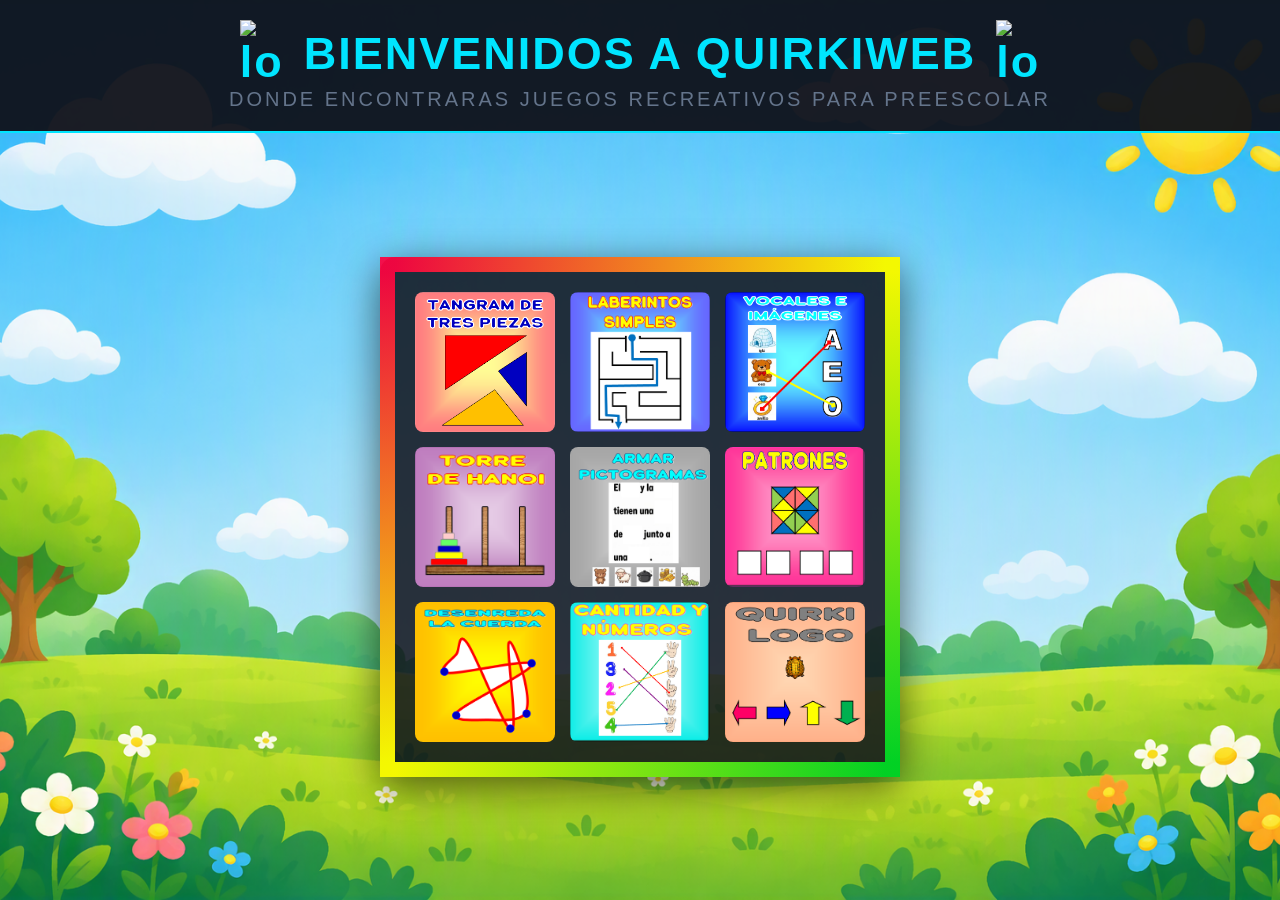
==== index.html @ 8ef83e52 "Add files via upload" ====
<!DOCTYPE html>
<html lang="es">
<head>
    <meta charset="UTF-8">
    <meta name="viewport" content="width=device-width, initial-scale=1.0">
    <title>QUIKIWEB</title>
    <link rel="stylesheet" href="./css/style.css">
    <link rel="stylesheet" href="./css/colores.css">
    <link rel="stylesheet" href="./css/video.css">
    <link rel="icon" href="./img/qlogo.ico" type="image/x-icon">
</head>
<body>

    <!-- TÍTULO PRINCIPAL -->
    <header class="main-header">
        <h1>
            <img class="logo-interactivo" src="./img/QLOGO.PNG" alt="logo" width="44" height="auto"> 
            BIENVENIDOS A QUIRKIWEB 
            <img class="logo-interactivo" src="./img/QLOGO.PNG" alt="logo" width="44" height="auto">
        </h1>
        <p class="subtitle">DONDE ENCONTRARAS JUEGOS RECREATIVOS PARA PREESCOLAR</p>
    </header>

    <!-- CONTENIDO PRINCIPAL -->
    <main>
        <div class="mosaico-wrapper">
            <div class="mosaico-grid">
                
                <!-- CASILLA 1 TANGRAM DE BRÜGNER-->
               <div class="flip-card">
                    <div class="flip-card-inner">
                        <div class="flip-card-front" style="background-image: url('./img/tan.png');"></div>
                        <div class="flip-card-back">
                            <h3>TANGRAM DE BRÜGNER</h3>
                            <p>Arma figuras geométricas usando solo tres piezas sin encimarlas.</p>
                            <button type="button" class="boton-info" data-abrir-modal="modal-tangram"> Más información </button>

                        </div>
                    </div>
                </div>

                <!-- CASILLA 2 LABERINTOS SIMPLES -->
                <div class="flip-card">
                    <div class="flip-card-inner">
                        <div class="flip-card-front" style="background-image: url('./img/lab.png');"></div>
                        <div class="flip-card-back info-aux">
                            <h3>LABERINTOS SIMPLES</h3>
                            <p>Encuentra el camino correcto para guiar al personaje hasta la salida.</p>
                            <button type="button" class="boton-info" data-abrir-modal="modal-laberinto"> Más información </button>
                        </div>
                    </div>
                </div>


                <!-- CASILLA 3 UNIR VOCALES E IMÁGENES -->
                <div class="flip-card">
                    <div class="flip-card-inner">
                        <div class="flip-card-front" style="background-image: url('./img/voc.png');"></div>
                        <div class="flip-card-back">
                            <h3>VOCALES E IMÁGENES</h3>
                            <p>Conecta cada vocal con la imagen cuya palabra comienza con esa letra.</p>
                            <button type="button" class="boton-info" data-abrir-modal="modal-vocales"> Más información </button>
                        </div>
                    </div>
                </div>


                <!-- CASILLA 4 LA TORRE DE HANOI-->
                <div class="flip-card">
                    <div class="flip-card-inner">
                        <div class="flip-card-front" style="background-image: url('./img/han.png');"></div>
                        <div class="flip-card-back info-aux">
                            <h3>LA TORRE DE HANOI</h3>
                            <p>Mueve todos los discos de una torre a otra en el menor tiempo posible.</p>
                            <button type="button" class="boton-info" data-abrir-modal="modal-hanoi"> Más información </button>
                        </div>
                    </div>
                </div>

                <!-- CASILLA 5 ARMADO DE PICTOGRAMAS -->
                <div class="flip-card centro-chakana">
                    <div class="flip-card-inner">
                        <div class="flip-card-front" style="background-image: url('./img/pic.png');"></div>
                        <div class="flip-card-back">
                            <h3>ARMADO DE PICTOGRAMAS</h3>
                            <p>Completa oraciones sencillas usando los pictogramas correctos.</p>
                            <button type="button" class="boton-info" data-abrir-modal="modal-pictograma"> Más información </button>
                        </div>
                    </div>
                </div>


                <!-- CASILLA 6 SECUENCIA DE PATRONES-->
                <div class="flip-card">
                    <div class="flip-card-inner">
                        <div class="flip-card-front" style="background-image: url('./img/pat.png');"></div>
                        <div class="flip-card-back info-aux">
                            <h3>PATRONES</h3>
                            <p>Descubre la secuencia y selecciona la figura que sigue.</p>
                            <button type="button" class="boton-info" data-abrir-modal="modal-patrones"> Más información </button>
                        </div>
                    </div>
                </div>

                <!-- CASILLA 7 DESENREDA LA CUERDA-->
                <div class="flip-card">
                    <div class="flip-card-inner">
                        <div class="flip-card-front" style="background-image: url('./img/cue.png');"></div>
                        <div class="flip-card-back">
                            <h3>DESENREDA LA CUERDA</h3>
                            <p>Mueve los puntos para que las cuerdas dejen de cruzarse.</p>
                            <button type="button" class="boton-info" data-abrir-modal="modal-cuerda"> Más información </button>
                        </div>
                    </div>
                </div>

                <!-- CASILLA 8 CANTIDAD Y NÚMEROS -->
                 <div class="flip-card">
                    <div class="flip-card-inner">
                        <div class="flip-card-front" style="background-image: url('./img/can.png');"></div>
                        <div class="flip-card-back info-aux">
                            <h3>CANTIDAD Y NÚMERO</h3>
                            <p>Cuenta los dedos de la mano y únelos con el número correcto.</p>
                            <button type="button" class="boton-info" data-abrir-modal="modal-cantidad"> Más información </button>
                        </div>
                    </div>
                </div>


                <!-- CASILLA 9 QUIKI-LOGO-->
                <div class="flip-card">
                    <div class="flip-card-inner">
                        <div class="flip-card-front" style="background-image: url('./img/tor.png');"></div>
                        <div class="flip-card-back">
                            <h3>QUIRKI LOGO</h3>
                            <p>Dale las instrucciones correctas al quirchincho para que llegue a su meta.</p>
                            <button type="button" class="boton-info" data-abrir-modal="modal-quirkilogo"> Más información </button>
                        </div>
                    </div>
                </div>

            </div>
        </div>
    </main>

    <!-- PASCUA MODAL -->
<div id="huevo-pascua-modal">
    <button id="cerrar-sorpresa">X</button>
    <h2 id="texto-sorpresa"></h2>
    
    <video id="video-personaje" playsinline loop controls></video>
    <audio id="musica-exclusiva-starwars" src="./vid/the_awakening.mp3"></audio>

    <!-- Créditos estilo Star Wars  -->
    <div id="contenedor-creditos" class="espacio-starwars">
        <div class="creditos-starwars" id="texto-animado-creditos">
            <p style="color: #00d2d3;">SECRETO LIBERADO</p>
            <p style="font-size: 48px; color: white;">LOS CREADORES MÁGICOS</p>
            <br>
            <p>En un jardín de niños muy, muy cercano...</p>
            <p>Este hermoso sitio web fue diseñado con mucho amor y polvo de estrellas para divertir a los más pequeños.</p>
            <br>
            <p>🚀 EL EQUIPO 🚀</p>
            <br>
            <p>Diseño Creativo:<br><span style="color: white;">JIMMYTRIX</span></p>
            <br>
            <p>Programación Espacial:<br><span style="color: white;">WILSON JIMMY FUERTES SILVA</span></p>
            <br>
            <p>Música y Sonrisas:<br><span style="color: white;">Los Profesores <br> Los Estudiantes <br> Y <span style="color: #00d2d3;"> TÚ </span> mi querida/o APRENDIZ</span></p>
            <br>
            <p>Banda Sonora:<br><span style="color: white;">Christian Baczyk - The Awakening (Star Wars Tribute)</span><br><small style="color: #777; font-size: 0.8em;">(Música libre de derechos)</small></p>
            <br>
            <p>¡Gracias por jugar, explorar y nunca dejar de aprender con nosotros! 🎉</p>
        </div>
    </div>
</div> <!-- CIERRE PASCUA MODAL -->

<!-- MODALES DE LAS TARJETAS -->
 
 <!-- MODAL 1 TANGRAM -->
<dialog id="modal-tangram" aria-labelledby="titulo-tangram" class="modal">
  <div class="modal-contenido">
    <button type="button" class="modal-cerrar" aria-label="Cerrar">×</button>

    <h2 id="titulo-tangram" class="tmodal">TANGRAM DE BRÜGNER</h2>

    <section>
      <h3>Tutorial</h3>
      <img src="./img/tan.png" alt="Tutorial del juego" class="modconte">
    </section>

    <section>
      <h3>Objetivos del juego</h3>
      <p class="modletra">El objetivo principal es encontrar y trazar la ruta continua correcta que conecta el punto de inicio (o entrada) con la meta (o salida), evitando quedar atrapado en los caminos sin salida o caer en las trampas/obstáculos del recorrido. </p>
    </section>

    <section>
      <h3>Reglas para los papás</h3>
      <p class="modletra">Obligatoriedad de uso: Se deben usar las 3 piezas sin excepción para construir cada figura deseada.<br>
Sin superposición: Las piezas deben apoyarse en una superficie plana tocándose únicamente por los bordes o vértices, sin encimarse unas sobre otras.<br>
Libertad de rotación: Se permite girar, rotar y voltear libremente cualquiera de los tres triángulos rectángulos para hacerlos encajar.<br>
Coincidencia de silueta: La figura resultante debe coincidir exactamente con la forma solicitada, garantizando que el contorno exterior sea limpio e impecable.</p>
    </section>
    <section>
        <div class="conten-btn">
     <a href="./html/const.html" class="btn-jugar"> IR A JUGAR</a>
        </div>
    </section>
  </div>
</dialog>

<!-- MODAL 2 LABERINTOS -->
<dialog id="modal-laberinto" aria-labelledby="titulo-laberinto" class="modal">
  <div class="modal-contenido">
    <button type="button" class="modal-cerrar" aria-label="Cerrar">×</button>
    <h2 id="titulo-laberinto" class="tmodal">LABERINTOS</h2>

    <section>
      <h3>Tutorial</h3>
      <img src="./img/lab1.png" alt="Tutorial del juego" class="modconte">
    </section>

    <section>
      <h3>Objetivos del juego</h3>
      <p class="modletra">El objetivo principal es encontrar y trazar la ruta continua correcta que conecta el punto de inicio (o entrada) con la meta (o salida), evitando quedar atrapado en los caminos sin salida o caer en las trampas/obstáculos del recorrido.</p>
    </section>

    <section>
      <h3>Reglas para los papás</h3>
      <p class="modletra">Continuidad del trazado: El recorrido debe ser una línea o trayectoria continua. No está permitido «saltar» o atravesar muros ni paredes del laberinto.<br>
Respetar entrada y salida: Se debe comenzar estrictamente en el punto designado como entrada/inicio y finalizar en la salida/meta.<br>
Regreso en callejones sin salida: Si un camino termina en un muro o bloqueo, se debe retroceder sobre el propio camino hasta el último cruce o intersección para intentar con una ruta alternativa.
</p>
    </section>
        <section>
        <div class="conten-btn">
     <a href="./html/const.html" class="btn-jugar"> IR A JUGAR</a>
        </div>
    </section>
  </div>
</dialog>

<!-- MODAL 3 VOCALES -->
<dialog id="modal-vocales" aria-labelledby="titulo-vocales" class="modal">
  <div class="modal-contenido">
    <button type="button" class="modal-cerrar" aria-label="Cerrar">×</button>
    <h2 id="titulo-vocales" class="tmodal">UNIR VOCALES</h2>

    <section>
      <h3>Tutorial</h3>
      <img src="./img/voc.png" alt="Tutorial del juego" class="modconte">
    </section>

    <section>
      <h3>Objetivos del juego</h3>
      <p class="modletra">El objetivo principal es identificar el sonido inicial de cada imagen y trazar o colocar una línea/conector hacia la vocal correspondiente.</p>
    </section>

    <section>
      <h3>Reglas para los papás</h3>
      <p class="modletra">Correspondencia biunívoca: Cada imagen se debe unir únicamente con la vocal con la que inicia su nombre (ejemplo: la imagen de un Anillo solo se une con la vocal A).<br>
Sin repetir trazo libremente: No se deben trazar líneas al azar; cada línea debe partir del punto/ficha de la imagen e ir directamente al punto/ficha de la vocal correcta.<br>
Completar la ficha: El juego o reto se da por finalizado con éxito cuando todas las imágenes de la actividad están correctamente asociadas a sus vocales correspondientes.
</p>
    </section>
        <section>
        <div class="conten-btn">
     <a href="./html/const.html" class="btn-jugar"> IR A JUGAR</a>
        </div>
    </section>
  </div>
</dialog>

<!-- MODAL 4 TORRE DE HANOI -->
<dialog id="modal-hanoi" aria-labelledby="titulo-hanoi" class="modal">
  <div class="modal-contenido">
    <button type="button" class="modal-cerrar" aria-label="Cerrar">×</button>
    <h2 id="titulo-hanoi" class="tmodal">TORRE DE HANOI</h2>

    <section>
      <h3>Tutorial</h3>
      <img src="./img/han.png" alt="Tutorial del juego" class="modconte"
    </section>

    <section>
      <h3>Objetivos del juego</h3>
      <p class="modletra">El objetivo es trasladar toda la pila de discos desde el poste de inicio hasta uno de los otros postes (poste destino), reconstruyendo exactamente la torre en el mismo orden de menor a mayor de arriba abajo, utilizando el menor número de movimientos posible.</p>
    </section>

    <section>
      <h3>Reglas para los papás</h3>
      <p class="modletra">Un solo disco a la vez: En cada movimiento solo se puede desplazar un único disco de un poste a otro.<br>
Solo el disco superior: Únicamente se puede tomar el disco que esté posicionado en la cima o parte superior de cualquier pila.<br> 
No se pueden extraer discos "atrapados" debajo de otros.   Respetar el tamaño: Ningún disco puede colocarse sobre otro disco de menor tamaño que él. Un disco más grande nunca puede quedar apoyado encima de uno más pequeño.</p>
    </section>
        <section>
        <div class="conten-btn">
     <a href="./html/const.html" class="btn-jugar"> IR A JUGAR</a>
        </div>
    </section>
  </div>
</dialog>

<!-- MODAL 5 PICTOGRAMAS -->
<dialog id="modal-pictograma" aria-labelledby="titulo-pictograma" class="modal">
  <div class="modal-contenido">
    <button type="button" class="modal-cerrar" aria-label="Cerrar">×</button>
    <h2 id="titulo-pictograma" class="tmodal">ARMADO DE PICTOGRAMAS</h2>

    <section>
      <h3>Tutorial</h3>
      <img src="./img/pic.png" alt="Tutorial del juego" class="modconte">
    </section>

    <section>
      <h3>Objetivos del juego</h3>
      <p class="modletra">El objetivo principal es completar el párrafo seleccionando la imagen adecuada para cada espacio en blanco, de modo que la oración resultante tenga sentido gramatical, sintáctico y semántico.</p>
    </section>

    <section>
      <h3>Reglas para los papás</h3>
      <p class="modletra">Concordancia gramatical obligatoria: Las imágenes elegidas deben coincidir con las palabras precedentes:   Tras la palabra «El», debe ir un sustantivo masculino (ej. El oso o El gusano).<br>   Tras «la» o «una», debe ir un sustantivo femenino (ej. la oveja, una olla).   Uso único de cada imagen: Cada tarjeta con dibujo se debe utilizar una sola vez para rellenar los espacios en blanco del texto.   
Lectura completa de verificación: Al finalizar la colocación de todos los pictogramas, el estudiante debe leer en voz alta la historia completa para verificar que tenga sentido de principio a fin.</p>
    </section>
        <section>
        <div class="conten-btn">
     <a href="./html/const.html" class="btn-jugar"> IR A JUGAR</a>
        </div>
    </section>
  </div>
</dialog>

<!-- MODAL 6 PATRONES -->
<dialog id="modal-patrones" aria-labelledby="titulo-patrones" class="modal">
  <div class="modal-contenido">
    <button type="button" class="modal-cerrar" aria-label="Cerrar">×</button>
    <h2 id="titulo-patrones" class="tmodal">PATRONES</h2>

    <section>
      <h3>Tutorial</h3>
      <img src="./img/pat.png" alt="Tutorial del juego" class="modconte">
    </section>

    <section>
      <h3>Objetivos del juego</h3>
      <p class="modletra">El objetivo principal es analizar, descomponer y reconstruir la secuencia geométrica del patrón central completando los cuatro recuadros inferiores en el orden correspondiente.</p>
    </section>

    <section>
      <h3>Reglas para los papás</h3>
      <p class="modletra">Análisis de la figura central: Observar detenidamente el mosaico grande superior e identificar la composición de sus 4 cuadrantes (superior izquierdo, superior derecho, inferior izquierdo e inferior derecho).<br> 
Correspondencia de posición: Colocar o dibujar en los cuatro recuadros inferiores el patrón de cada cuadrante respetando estrictamente su posición y la orientación de los triángulos:   Primer cuadro: Corresponde al cuadrante superior izquierdo.   Segundo cuadro: Corresponde al cuadrante superior derecho.   Tercer cuadro: Corresponde al cuadrante inferior izquierdo.<br> 
Cuarto cuadro: Corresponde al cuadrante inferior derecho.<br>    
Respeto a la paleta de colores y orientación: Los triángulos de cada recuadro deben pintarse o colocarse con los mismos colores (azul, verde, amarillo, rojo) y en la misma posición angular que la figura de referencia.<br> 
Verificación por simetría: Al finalizar los 4 cuadros, el estudiante debe comprobar que al unirlos visualmente se reconstruye exactamente la figura patrón original.</p>
    </section>
        <section>
        <div class="conten-btn">
     <a href="./html/const.html" class="btn-jugar"> IR A JUGAR</a>
        </div>
    </section>
  </div>
</dialog>

<!-- MODAL 7 CUERDA -->
<dialog id="modal-cuerda" aria-labelledby="titulo-cuerda" class="modal">
  <div class="modal-contenido">
    <button type="button" class="modal-cerrar" aria-label="Cerrar">×</button>
    <h2 id="titulo-cuerda" class="tmodal">DESENREDA LA CUERDA</h2>

    <section>
      <h3>Tutorial</h3>
      <img src="./img/cue.png" alt="Tutorial del juego" class="modconte">
    </section>

    <section>
      <h3>Objetivos del juego</h3>
      <p class="modletra">El objetivo principal es mover y posicionar los puntos azules hasta lograr que la cuerda o liga quede totalmente desenredada, formando una figura poligonal simple u ovalada/circular abierta sin ningún cruce de líneas.</p>
    </section>

    <section>
      <h3>Reglas para los papás</h3>
      <p class="modletra">Intersecciones prohibidas: El reto se da por superado únicamente cuando ninguna línea o tramo de cuerda se cruce por encima de otro.<br>
Arrastre de nodos: Solo se pueden mover y reorganizar los puntos azules; las cuerdas o líneas rojas se adaptan estirándose o encogiéndose según la posición de sus extremos.<br>
Mantenimiento del lazo: No está permitido romper o desconectar la cuerda; la secuencia de conexión entre los puntos azules se mantiene fija en todo momento.<br>
Resultado final: La cuerda debe quedar distribuida periféricamente abriendo un espacio central limpio (similar a un círculo, estrella sin cruces o polígono convexo).  </p>
    </section>
        <section>
        <div class="conten-btn">
     <a href="./html/const.html" class="btn-jugar"> IR A JUGAR</a>
        </div>
    </section>
  </div>
</dialog>

<!-- MODAL 8 CANTIDAD -->
<dialog id="modal-cantidad" aria-labelledby="titulo-cantidad" class="modal">
  <div class="modal-contenido">
    <button type="button" class="modal-cerrar" aria-label="Cerrar">×</button>
    <h2 id="titulo-cantidad" class="tmodal">UNIR CANTIDAD Y NÚMEROS</h2>

    <section>
      <h3>Tutorial</h3>
      <img src="./img/can.png" alt="Tutorial del juego" class="modconte">
    </section>

    <section>
      <h3>Objetivos del juego</h3>
      <p class="modletra">El objetivo principal es vincular la representación abstracta de un número con su valor real de cantidad (cardinalidad).</p>
    </section>

    <section>
      <h3>Reglas para los papás</h3>
      <p class="modletra">Conteo previo obligatorio: Antes de trazar cualquier línea, el jugador debe contar en voz alta los elementos del grupo para saber de qué cantidad se trata.<br>
Correspondencia exacta (Uno a uno): Cada grupo de objetos debe unirse únicamente con el número que refleje su cantidad exacta (por ejemplo, un grupo de 4 manzanas solo puede unirse con el número $4$).Claridad en los trazos: Las líneas que conectan la cantidad con el número deben ser limpias y ordenadas, procurando que no se crucen de forma confusa con otras uniones.<br>
Comprobación final: El ejercicio se considera completado de manera exitosa cuando todos los números tienen su respectiva cantidad enlazada y verificada.</p>
    </section>
        <section>
        <div class="conten-btn">
     <a href="./html/const.html" class="btn-jugar"> IR A JUGAR</a>
        </div>
    </section>
  </div>
</dialog>

<!-- MODAL 9 QUIRKILOGO -->
<dialog id="modal-quirkilogo" aria-labelledby="titulo-quirkilogo" class="modal">
  <div class="modal-contenido">
    <button type="button" class="modal-cerrar" aria-label="Cerrar">×</button>
    <h2 id="titulo-quirkilogo" class="tmodal">QUIRKILOGO</h2>

    <section>
      <h3>Tutorial</h3>
      <img src="./img/tor.png" alt="Tutorial del juego" class="modconte">

    </section>

    <section>
      <h3>Objetivos del juego</h3>
      <p class="modletra">El objetivo principal es guiar a la tortuga mediante secuencias de comandos para dibujar figuras geométricas, patrones o solucionar retos espaciales.</p>
    </section>

    <section>
      <h3>Reglas para los papás</h3>
      <p class="modletra">Secuencia lógica e individual: La tortuga ejecuta una orden a la vez, estrictamente en el orden en que se le escriben. <br>
        Comandos de movimiento y dirección: AVANCE / AV ($n$): La tortuga avanza $n$ pasos dibujando una línea (ej. AV 100).<br>
        RETROCEDE / RE ($n$): La tortuga retrocede $n$ pasos (ej. RE 50).<br>
        GIRADERECHA / GD ($grados$): La tortuga gira hacia su derecha el ángulo indicado (ej. GD 90).<br>
        GIRAIZQUIERDA / GI ($grados$): La tortuga gira hacia su izquierda el ángulo indicado (ej. GI 90).Control del trazo:.</p>
    </section>
        <section>
        <div class="conten-btn">
     <a href="./html/const.html" class="btn-jugar"> IR A JUGAR</a>
        </div>
    </section>
  </div>
</dialog>





    <script src="./js/script.js"></script>
    <script src="./js/modaltar.js"></script>
</body>
</html>
---- css/style.css ----
* {
    margin: 0;
    padding: 0;
    box-sizing: border-box;
}

html {
    font-size: 62.5%; /* 1rem = 10px */
}

body {
    font-family: 'Segoe UI', Tahoma, Geneva, Verdana, sans-serif;
    background-image: url('../img/fon.png');
    background-size: cover;
    background-position: center;
    background-repeat: no-repeat;
    background-attachment: fixed;
    color: #ffffff;
    min-height: 100vh;
    display: flex;
    flex-direction: column;
    overflow-x: hidden;
}

/* TÍTULO GRANDE */
.main-header {
    background: rgba(15, 17, 26, 0.95);
    padding: 2rem 2rem;
    text-align: center;
    border-bottom: 0.2rem solid #00e5ff;
}

.main-header h1 {
    font-family: 'Qilka', sans-serif;
    font-size: 4.5rem;
    font-weight: 900;
    letter-spacing: 0.2rem;
    color: #00e5ff;
    display: flex;
    align-items: center;
    justify-content: center;
    gap: 2rem;
}

.main-header .subtitle {
    font-size: 2rem;
    color: #64748b;
    text-transform: uppercase;
    letter-spacing: 0.3rem;
}

/* CONTENEDOR PRINCIPAL */
main {
    flex: 1;
    display: flex;
    justify-content: center;
    align-items: center;
    padding: 2rem 1.5rem;
}

.mosaico-wrapper {
    padding: 2rem;
    background: rgba(15, 17, 26, 0.85);
    border-radius: 1.5rem;
    border: 1.5rem solid;
    border-image: linear-gradient(135deg, #fc0341ee, #f4f801, #01d124) 1;
    box-shadow: 0 1rem 4rem rgba(0, 0, 0, 0.6);
    max-width: 100%;
}

/* TABLERO */
.mosaico-grid {
    display: grid;
    grid-template-columns: repeat(3, minmax(10rem, 14rem));
    grid-template-rows: repeat(3, minmax(10rem, 14rem));
    gap: 1.5rem;
}

/* TARJETAS 3D */
.flip-card {
    position: relative;
    perspective: 100rem;
    cursor: pointer;
    width: 100%;
    height: 100%;
}

.flip-card-inner {
    position: relative;
    width: 100%;
    height: 100%;
    text-align: center;
    transition: transform 0.6s cubic-bezier(0.4, 0, 0.2, 1);
    transform-style: preserve-3d;
}

.flip-card:hover .flip-card-inner {
    transform: rotateY(180deg);
}

.flip-card-front, .flip-card-back {
    position: absolute;
    top: 0;
    left: 0;
    width: 100%;
    height: 100%;
    -webkit-backface-visibility: hidden;
    backface-visibility: hidden;
    border-radius: 0.8rem;
    display: flex;
    flex-direction: column;
    justify-content: center;
    align-items: center;
    padding: 1.5rem;
}

.flip-card-front {
    background-size: cover;
    background-position: center;
    border-radius: 8px;
}

.flip-card-back {
    background: #6f00ff;
    color: #ffffff;
    transform: rotateY(180deg);
}

.flip-card-back.info-aux {
    background: #90ee90;
    color: #06070a;
}

.flip-card-back h3 {
    font-size: 1.6rem;
    margin-bottom: 1rem;
    font-weight: bold;
    text-transform: uppercase;
}

.flip-card-back p {
    font-size: 1.1rem;
    line-height: 1.5;
}

.flip-card-back .btn {
    position: relative;
    z-index: 10;
    margin-top: 10px;
    font-size: 0.85rem;
    padding: 6px 16px;
    border-radius: 20px;
    transition: transform 0.2s;
}
.flip-card-back .btn:hover {
    transform: scale(1.05);
}




/* RESPONSIVIDAD */
@media (max-width: 768px) {
    .mosaico-grid {
        grid-template-columns: repeat(2, 16rem);
        grid-template-rows: auto;
    }
    .centro-chakana { display: none; }
}

/*   PASCUA  */
.logo-interactivo {
    cursor: pointer;
}
#huevo-pascua-modal {
    display: none;
    position: fixed;
    top: 0;
    left: 0;
    width: 100%;
    height: 100%;
    background: black;
    z-index: 9999;
    justify-content: center;
    align-items: center;
    flex-direction: column;
    box-sizing: border-box;
    padding: 20px;
}
#cerrar-sorpresa {
    position: absolute;
    top: 20px;
    right: 20px;
    font-size: 30px;
    background: #ff4757;
    color: white;
    border: none;
    border-radius: 50%;
    width: 60px;
    height: 60px;
    cursor: pointer;
    font-weight: bold;
    z-index: 10000;
    box-shadow: 0px 4px 10px rgba(0, 0, 0, 0.5);
}
#texto-sorpresa {
    color: white;
    font-family: sans-serif;
    font-size: 24px;
    text-align: center;
    position: absolute;
    top: 40px; /* Ajustado un poco más arriba para dar espacio al texto galáctico */
    left: 50%;
    transform: translateX(-50%);
    width: 90%;
    margin: 0;
    z-index: 10000;
    background: rgba(0, 0, 0, 0.6);
    padding: 8px 16px;
    border-radius: 8px;
    box-sizing: border-box;
}
#video-personaje {
    display: none;
    width: 100%;
    max-width: 750px;
    border-radius: 10px;
    box-shadow: 0px 0px 20px rgba(255, 255, 255, 0.2);
}
.espacio-starwars {
    display: none;
    position: absolute;
    top: 0;
    left: 0;
    width: 100%;
    height: 100%;
    overflow: hidden;
    perspective: 500px;
    perspective-origin: 50% 20%;
    z-index: 999;
}
.creditos-starwars {
    position: absolute;
    left: 50%;
    top: 100%;
    width: 80%;
    max-width: 600px;
    text-align: center;
    color: #f5c518;
    font-family: 'Arial Black', sans-serif;
    font-size: 28px; 
    line-height: 1.8;
    transform: translateX(-50%) rotateX(20deg);
    transform-origin: 50% 100%;
}

/* Animación fluida de 40 segundos */
@keyframes avanceCreditos {
    0%   { top: 100%;  opacity: 1; }
    90%  { opacity: 1; }
    100% { top: -180%; opacity: 0; }
}

.flip-card-back .btn {
    display: inline-block;
    margin-top: 10px;
    font-size: 1.1rem;
    padding: 8px 14px;
    border-radius: 20px;
    background-color: #FFEE00;
    color: #000000;            
    text-decoration: none;
    font-weight: bold;
    box-shadow: 0 4px 6px rgba(0,0,0,0.3);
    transition: transform 0.2s, background-color 0.2s;
    z-index: 10;
    position: relative;
}

.flip-card-back .btn:hover {
    background-color: #FFFFFF;
    transform: scale(1.08);
}

.emoji-quirquincho {
  height: 1.4em;          
  width: auto;
  vertical-align: middle;   
  display: inline-block;
  margin: 0 4px;            
}

.modconte{
max-width: 100%;
width: 250px;
height: auto;
display: block;
margin: 0 auto;
}
---- css/colores.css ----
/* Fondo detrás del diálogo */
.modal::backdrop {
    background: rgba(5, 8, 20, 0.78);
    backdrop-filter: blur(4px);
}

/* Base común: conserva la geometría definida en modal16.css */
.modal .modal-contenido {
    color: #ffffff;
    border: 2px solid var(--borde-modal, rgba(255,255,255,.55));
    border-radius: 18px;
    box-shadow: 0 0 22px var(--brillo-modal, rgba(0,229,255,.28));
    background: var(--fondo-modal, linear-gradient(135deg, #182848, #4b6cb7));
}

/* Títulos y secciones */
.modal .tmodal {
    color: var(--color-titulo, #ffffff);
    text-shadow: 0 0 12px var(--brillo-modal, rgba(0,229,255,.45));
}
.modal .modal-contenido section {
    background: var(--fondo-seccion, rgba(0,0,0,.18));
    border: 1px solid var(--borde-modal, rgba(255,255,255,.25));
    border-radius: 12px;
    padding: 14px;
    margin-block: 14px;
}
.modal .modal-contenido section h3 {
    font-size: 2.4rem;
    color: var(--color-acento, #00e5ff);
}
.modal .modal-cerrar {
    color: var(--color-cerrar, #ffffff);
    background: var(--fondo-cerrar, rgba(0,0,0,.25));
    border: 1px solid var(--borde-modal, rgba(255,255,255,.55));
    border-radius: 50%;
    cursor: pointer;
}
.modal .modal-cerrar:hover,
.modal .modal-cerrar:focus-visible {
    filter: brightness(1.25);
    box-shadow: 0 0 12px var(--brillo-modal, rgba(0,229,255,.45));
}

/* 1. Tangram: morado / magenta */
#modal-tangram {
    --fondo-modal: linear-gradient(135deg, #61045f, #200112);
    --fondo-seccion: rgba(74, 0, 224, .20);
    --borde-modal: #b66cff;
    --brillo-modal: rgba(142, 45, 226, .55);
    --color-titulo: #f1c8ff;
    --color-acento: #00e5ff;
    --fondo-cerrar: #4a00e0;
}

/* 2. Laberintos: cian / turquesa */
#modal-laberinto {
    --fondo-modal: linear-gradient(135deg, #0f2027, #203a43, #2c5364);
    --fondo-seccion: rgba(0, 180, 219, .16);
    --borde-modal: #00cfe8;
    --brillo-modal: rgba(0, 180, 219, .5);
    --color-titulo: #b9f7ff;
    --color-acento: #39e7ff;
    --fondo-cerrar: #0083b0;
}

/* 3. Vocales: rojo / naranja */
#modal-vocales {
    --fondo-modal: linear-gradient(135deg, #4a0000, #2c0000);
    --fondo-seccion: rgba(255, 65, 108, .15);
    --borde-modal: #ff765f;
    --brillo-modal: rgba(255, 75, 43, .48);
    --color-titulo: #ffd0c4;
    --color-acento: #ffad66;
    --fondo-cerrar: #ff416c;
}

/* 4. Torre de Hanoi: azul / violeta */
#modal-hanoi {
    --fondo-modal: linear-gradient(135deg, #03001e, #3b0878, #7303c0);
    --fondo-seccion: rgba(0, 114, 255, .16);
    --borde-modal: #7bbdff;
    --brillo-modal: rgba(0, 198, 255, .5);
    --color-titulo: #cce8ff;
    --color-acento: #00e5ff;
    --fondo-cerrar: #0072ff;
}

/* 5. Pictogramas: tricolor / verde */
#modal-pictograma {
    --fondo-modal: linear-gradient(135deg, #075e54, #11998e, #176b3a);
    --fondo-seccion: rgba(56, 239, 125, .14);
    --borde-modal: #72ff9b;
    --brillo-modal: rgba(56, 239, 125, .42);
    --color-titulo: #e0ffe8;
    --color-acento: #9dffbc;
    --fondo-cerrar: #11998e;
}

/* 6. Patrones: violeta / rosa */
#modal-patrones {
    --fondo-modal: linear-gradient(135deg, #240b36, #6a1b70, #c31432);
    --fondo-seccion: rgba(218, 34, 255, .14);
    --borde-modal: #f39cff;
    --brillo-modal: rgba(218, 34, 255, .48);
    --color-titulo: #ffd5ff;
    --color-acento: #ff9acb;
    --fondo-cerrar: #9733ee;
}

/* 7. Cuerda: rojo / azul oscuro */
#modal-cuerda {
    --fondo-modal: linear-gradient(135deg, #141e30, #243b55);
    --fondo-seccion: rgba(235, 51, 73, .14);
    --borde-modal: #ff7b83;
    --brillo-modal: rgba(244, 92, 67, .45);
    --color-titulo: #ffd4d7;
    --color-acento: #ff7777;
    --fondo-cerrar: #eb3349;
}

/* 8. Cantidad y números: verde neón / menta */
#modal-cantidad {
    --fondo-modal: linear-gradient(135deg, #052329, #005f73);
    --fondo-seccion: rgba(17, 153, 142, .18);
    --borde-modal: #52ffb8;
    --brillo-modal: rgba(56, 239, 125, .42);
    --color-titulo: #d2fff0;
    --color-acento: #52ffb8;
    --fondo-cerrar: #11998e;
}

/* 9. Quirkilogo: cósmico / naranja */
#modal-quirkilogo {
    --fondo-modal: linear-gradient(135deg, #0f2027, #203a43, #38204f);
    --fondo-seccion: rgba(131, 58, 180, .17);
    --borde-modal: #ffb045;
    --brillo-modal: rgba(252, 176, 69, .42);
    --color-titulo: #ffe2b5;
    --color-acento: #ffb045;
    --fondo-cerrar: #833ab4;
}

/* Mejor lectura de enlaces y controles dentro de los modales */
.modal .modal-contenido p,
.modal .modal-contenido li {
    color: inherit;
}
.modal .modal-contenido img {
    max-width: 100%;
    height: auto;
}
.modletra{
    font-size: 1.8rem;
    line-height: 1.5;
}

.btn-jugar{
    background: yellow;
    color: blue;
    padding: 10px 24px;
    border: none;
    border-radius: 8px;
    font-size: 1.8rem;
    font-weight: bold;
    columns: pointer;
    transition: all 0.25s ease;
 }
 .btn-jugar:hover{
    background: red;
    color: white;
    transform: scale(1.1); 
 }
 .btn.jugar:active{
    transform:scale(.97);
 }
 .conten-btn{
    text-align: center;
 }
---- css/video.css ----
.boton-info {
  background: yellow;
  color: blue;
  font-weight: bold;
  border: .8px solid #333;
  border-radius: 10px;
  cursor: pointer;
  padding: 2px 14px;
  white-space: nowrap;
  display: inline-block;
  
}
.tmodal{
  color: #00ff00;
  background: ;
  font-size: 2.2rem;
  padding:.8rem 1rem;
  text-align: center;
}


dialog.modal {
  border: solid 4px black;
  border-radius: 10px;
  padding: 0;
  background: transparent;
  max-width: none;
  max-height: none;
  width: auto;
  height: auto;
}

dialog.modal::backdrop {
  background: rgba(58, 184, 118, 0.75);
}

.modal-contenido {
  background: rgba(0, 0, 0, 0.75);
  color: #222;
  padding: 20px;
  border-radius: 10px;
  position: relative;
  width: min(96%, 1100px);
  min-height: 70vh;
  max-height: 100vh;
  overflow-y: auto;
  margin: auto;
}

.modal-cerrar {
  position: absolute;
  top: 10px;
  right: 10px;
  font-size: 5rem;
  cursor: pointer;
  color: yellow;
  background: red;
  border: solid white;
  border-radius: 50px;
  width: 50px;
  height: 50px;
  line-height: 1;
  display: flex;
  align-items: center;
  justify-content: center;
  z-index: 999;
}

.modal-contenido section {
  margin-top: 1.5rem;
  border: 1px solid #00ff00;
  border-radius: 0.75rem;
  color: #eaffea;
  background: #101510;
  padding: 1rem;
}

dialog img,
dialog video {
  display: block;
  width: 100%;
  height: auto;
  margin-top: 0.75rem;
}


@media (max-width: 600px) {
  .modal-contenido {
    width: 96%;
    max-height: 94vh;
    padding: 15px;
  }
}


/* =========================================================
   VIDEO DEL MODAL PASCUA
   Ajusta el tamaño sin modificar los videos de los otros modales
   ========================================================= */
#huevo-pascua-modal #video-personaje {
  display: block;
  width: min(70vw, 850px);
  max-width: 90%;
  height: auto;
  max-height: 68vh;
  object-fit: contain;
  margin: 1rem auto;
}

/* En celulares: video más estrecho y con menor altura */
@media (max-width: 600px) {
  #huevo-pascua-modal #video-personaje {
    width: 90%;
    max-width: 90vw;
    max-height: 55vh;
  }
}
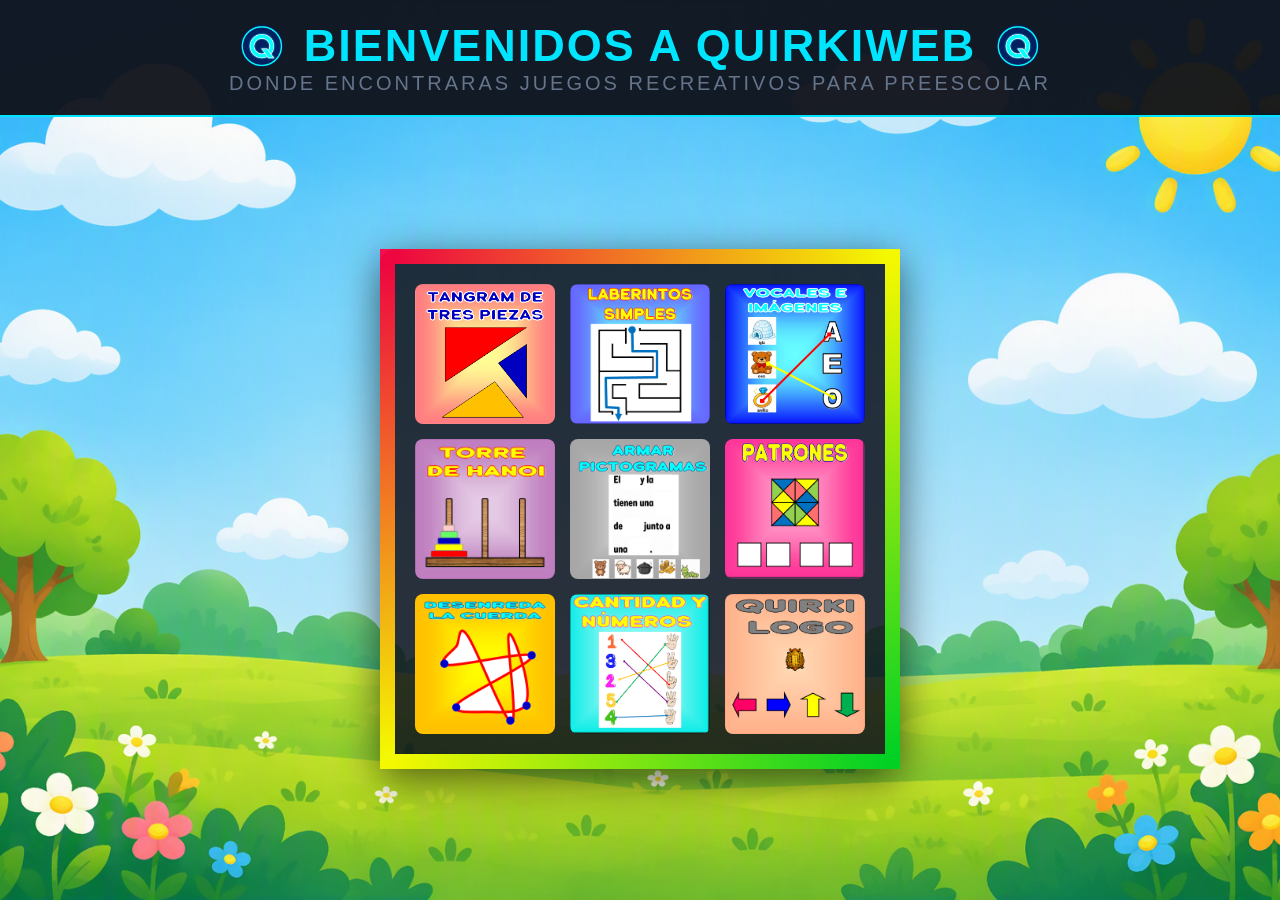
==== commit 636180dc: "Update print statement from 'Hello' to 'Goodbye'" ====
--- a/index.html
+++ b/index.html
@@ -14,9 +14,9 @@
     <!-- TÍTULO PRINCIPAL -->
     <header class="main-header">
         <h1>
-            <img class="logo-interactivo" src="./img/QLOGO.PNG" alt="logo" width="44" height="auto"> 
+            <img class="logo-interactivo" src="./img/qlogo.png" alt="logo" width="44" height="auto"> 
             BIENVENIDOS A QUIRKIWEB 
-            <img class="logo-interactivo" src="./img/QLOGO.PNG" alt="logo" width="44" height="auto">
+            <img class="logo-interactivo" src="./img/qlogo.png" alt="logo" width="44" height="auto">
         </h1>
         <p class="subtitle">DONDE ENCONTRARAS JUEGOS RECREATIVOS PARA PREESCOLAR</p>
     </header>
@@ -463,4 +463,4 @@
     <script src="./js/script.js"></script>
     <script src="./js/modaltar.js"></script>
 </body>
-</html>+</html>
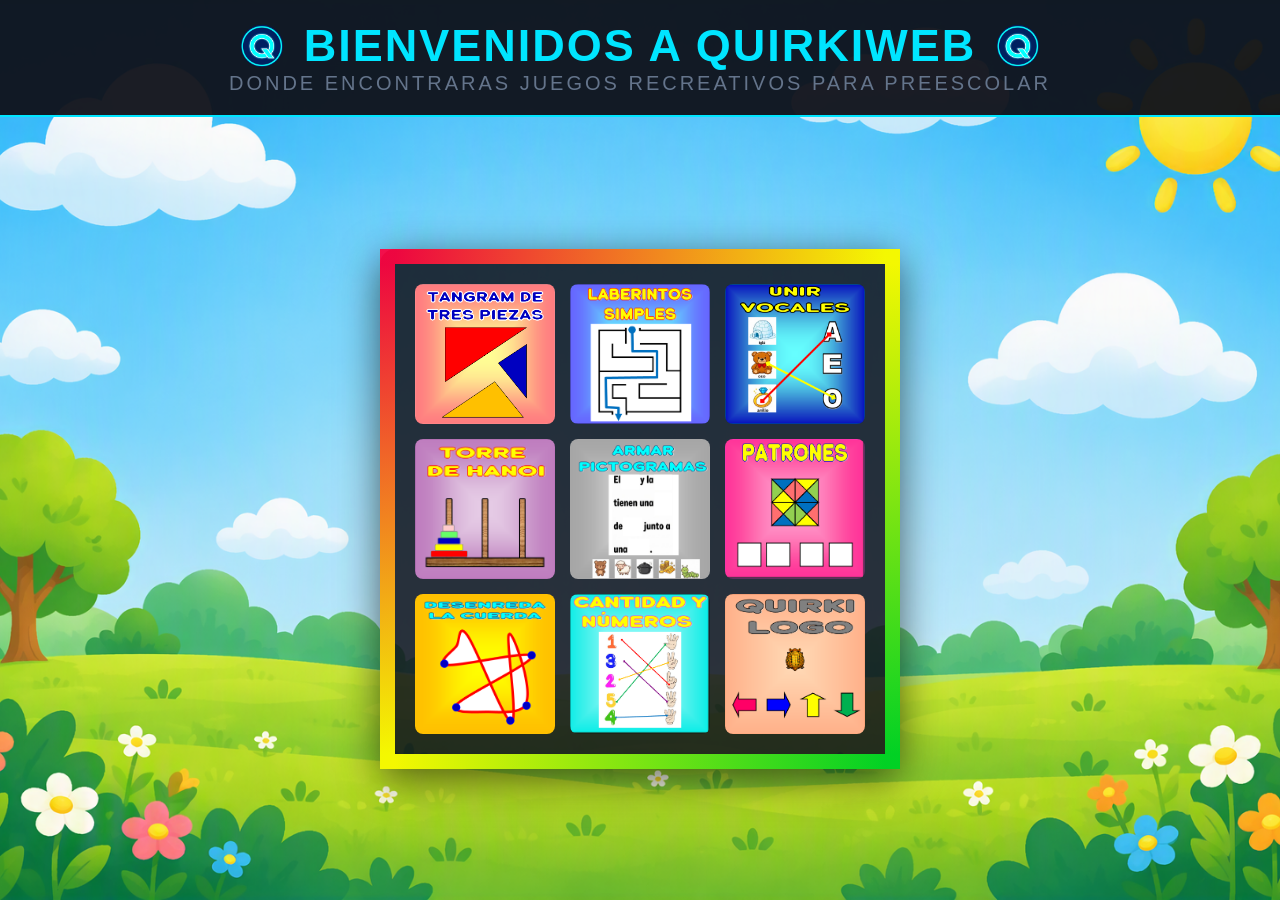
==== commit f6e90b23: "Update index.html" ====
--- a/index.html
+++ b/index.html
@@ -55,7 +55,7 @@
                 <!-- CASILLA 3 UNIR VOCALES E IMÁGENES -->
                 <div class="flip-card">
                     <div class="flip-card-inner">
-                        <div class="flip-card-front" style="background-image: url('./img/voc.png');"></div>
+                        <div class="flip-card-front" style="background-image: url('./img/voc5.png');"></div>
                         <div class="flip-card-back">
                             <h3>VOCALES E IMÁGENES</h3>
                             <p>Conecta cada vocal con la imagen cuya palabra comienza con esa letra.</p>
@@ -162,7 +162,7 @@
             <br>
             <p>🚀 EL EQUIPO 🚀</p>
             <br>
-            <p>Diseño Creativo:<br><span style="color: white;">JIMMYTRIX</span></p>
+            <p>Diseño Creativo:<br><span style="color: #34ebbd;">JIMMYTRIX</span></p>
             <br>
             <p>Programación Espacial:<br><span style="color: white;">WILSON JIMMY FUERTES SILVA</span></p>
             <br>
--- a/css/style.css
+++ b/css/style.css
@@ -296,4 +296,94 @@
 height: auto;
 display: block;
 margin: 0 auto;
-}+}
+
+
+/* =========================================================
+   ADAPTACIÓN COMPLETA Y RESPONSIVA PARA CELULARES
+   ========================================================= */
+@media (max-width: 768px) {
+  body {
+    height: auto !important;
+    min-height: 100vh !important;
+    overflow-y: auto !important;
+  }
+
+  .mosaico-wrapper {
+    width: 94vw !important;
+    height: 94vw !important;
+    max-width: 420px !important;
+    max-height: 420px !important;
+    margin: 30px auto !important;
+    padding: 8px !important;
+    box-sizing: border-box !important;
+  }
+
+  .mosaico-grid {
+    display: grid !important;
+    grid-template-columns: repeat(3, 1fr) !important;
+    grid-template-rows: repeat(3, 1fr) !important;
+    gap: 6px !important;
+    width: 100% !important;
+    height: 100% !important;
+  }
+
+  /* Asegura que las 9 tarjetas (incluida la del centro) se vean */
+  .mosaico-grid > div,
+  .flip-card,
+  .flip-card:nth-child(5) {
+    display: block !important;
+    visibility: visible !important;
+    opacity: 1 !important;
+    width: 100% !important;
+    height: 100% !important;
+    min-height: 0 !important;
+    position: relative !important;
+    grid-column: auto !important;
+    grid-row: auto !important;
+  }
+
+  .flip-card-front {
+    background-size: cover !important;
+    background-position: center !important;
+  }
+
+  /* Parte trasera centrada con título y botón visible */
+  .flip-card-back {
+    padding: 4px !important;
+    display: flex !important;
+    flex-direction: column !important;
+    justify-content: center !important;
+    align-items: center !important;
+    overflow: hidden !important;
+    box-sizing: border-box !important;
+    text-align: center !important;
+  }
+
+  .flip-card-back h3,
+  .flip-card-back h2 {
+    font-size: 9px !important;
+    line-height: 1.1 !important;
+    margin: 0 0 6px 0 !important;
+    max-width: 100% !important;
+  }
+
+  /* Oculta la descripción larga solo en celular para dar espacio al botón */
+  .flip-card-back p {
+    display: none !important;
+  }
+
+  /* Estiliza el botón o enlace de "Más información" */
+  .flip-card-back a,
+  .flip-card-back button,
+  .flip-card-back .btn,
+  .flip-card-back .boton-info {
+    display: inline-block !important;
+    font-size: 8px !important;
+    padding: 4px 6px !important;
+    line-height: 1.1 !important;
+    margin: 0 !important;
+    max-width: 95% !important;
+    white-space: normal !important;
+  }
+}
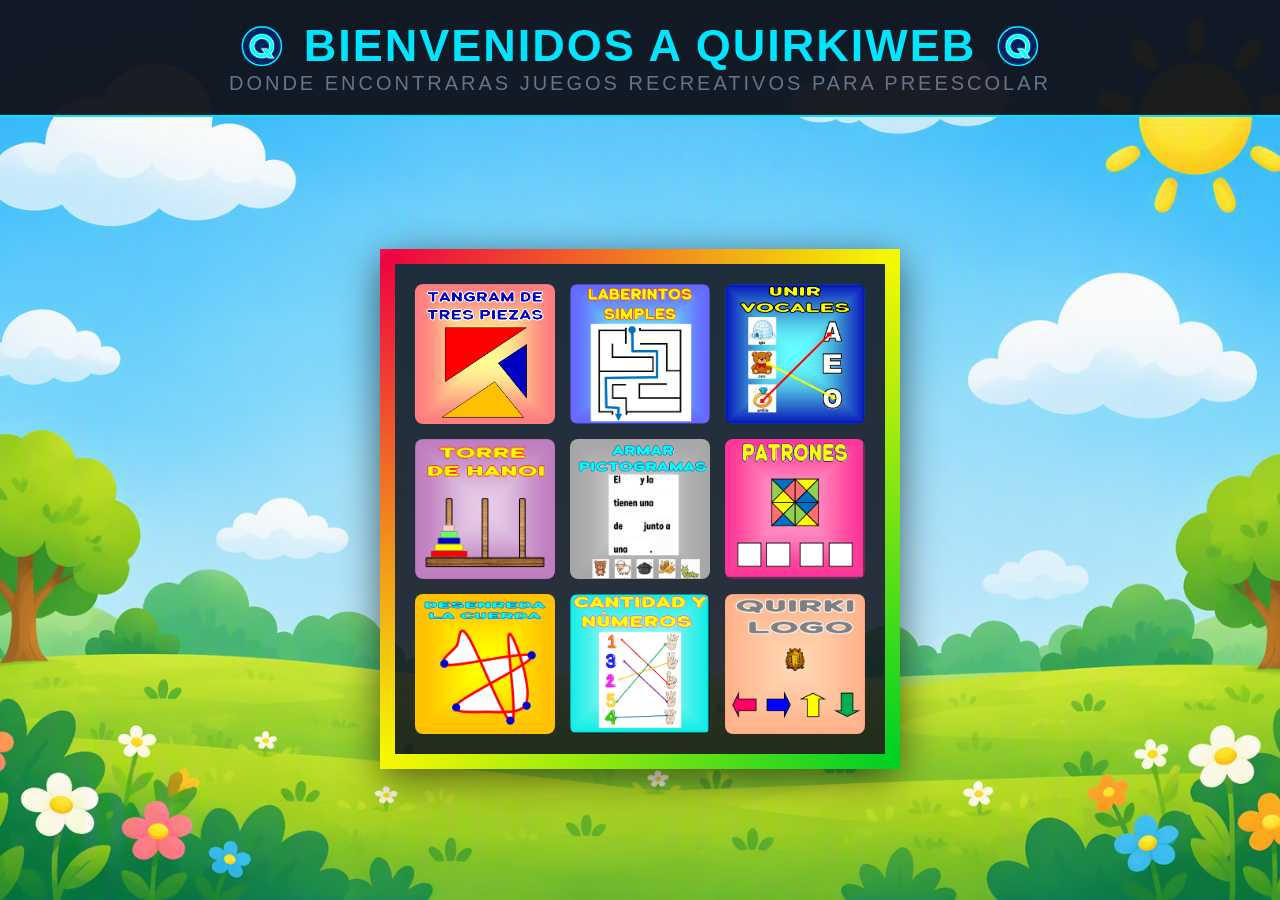
==== commit 2fa6d3cf: "Update index.html" ====
--- a/index.html
+++ b/index.html
@@ -130,7 +130,7 @@
                 <!-- CASILLA 9 QUIKI-LOGO-->
                 <div class="flip-card">
                     <div class="flip-card-inner">
-                        <div class="flip-card-front" style="background-image: url('./img/tor.png');"></div>
+                        <div class="flip-card-front" style="background-image: url('./img/tor1.png');"></div>
                         <div class="flip-card-back">
                             <h3>QUIRKI LOGO</h3>
                             <p>Dale las instrucciones correctas al quirchincho para que llegue a su meta.</p>
@@ -191,7 +191,7 @@
 
     <section>
       <h3>Objetivos del juego</h3>
-      <p class="modletra">El objetivo principal es encontrar y trazar la ruta continua correcta que conecta el punto de inicio (o entrada) con la meta (o salida), evitando quedar atrapado en los caminos sin salida o caer en las trampas/obstáculos del recorrido. </p>
+     <p class="modletra">El objetivo fundamental es formar polígonos y siluetas geométricas específicas utilizando las tres piezas. <br> Entre sus retos más icónicos está construir las 16 figuras convexas únicas que se pueden obtener con este juego (como rectángulos, paralelogramos, trapecios isósceles o un gran triángulo rectángulo).</p>
     </section>
 
     <section>
